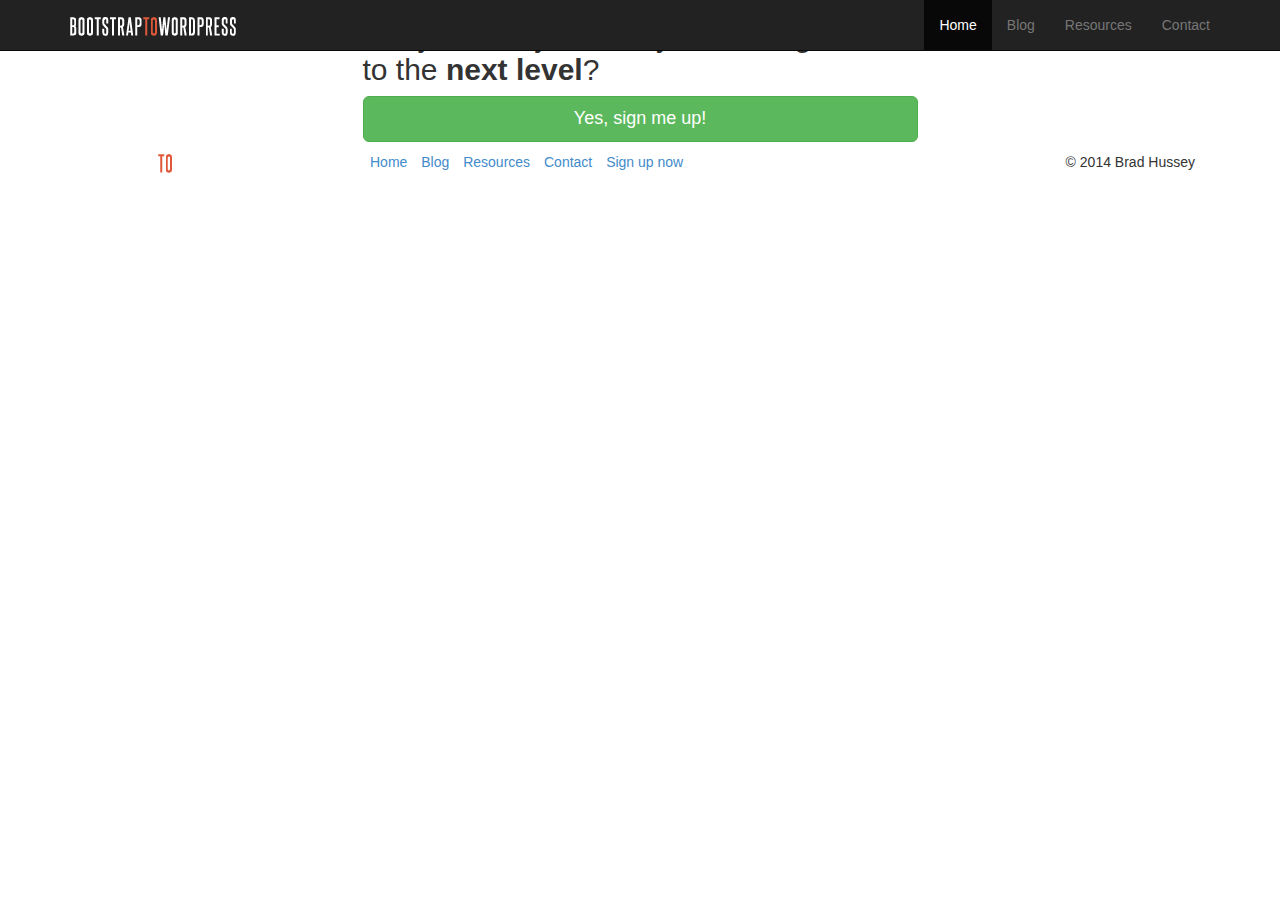
==== blog.html @ 0fec004d "Lecture 30: Code the Basic Markup Structure [deliver #113235085]" ====
<!DOCTYPE html>

<html lang="en">
<head>
    <meta http-equiv="Content-Type" content="text/html; charset=UTF-8">
    <meta charset="utf-8">
    <meta http-equiv="X-UA-Compatible" content="IE=edge">
    <meta name="viewport" content="width=device-width, initial-scale=1">
    <meta name="description" content="">
    <meta name="author" content="">
    <link rel="icon" href="img/favicon.ico">

    <title>Blog | Bootstrap to Wordpress</title>

    <!-- Bootstrap core CSS -->
    <link href="assets/css/bootstrap.min.css" rel="stylesheet">

    <!-- Font Awesome Icons -->
    <link href="assets/css/font-awesome/css/font-awesome.min.css" rel="stylesheet">
    <link href="assets/css/font-awesome/css/font-awesome-ie7.min.css" rel="stylesheet">

    <!-- Custom CSS -->
    <link href="assets/css/custom.css" rel="stylesheet">

    <!-- Google Fonts -->
    <link href='http://fonts.googleapis.com/css?family=Raleway:400,700' rel='stylesheet' type='text/css'>

    <!-- HTML5 shim and Respond.js IE8 support of HTML5 elements and media queries -->
    <!--[if lt IE 9]>
    <script src="https://oss.maxcdn.com/html5shiv/3.7.2/html5shiv.min.js"></script>
    <script src="https://oss.maxcdn.com/respond/1.4.2/respond.min.js"></script>
    <![endif]-->

</head>
<body>

<header class="site-header" role="banner">

    <!--Navbar-->
    <div class="navbar-wrapper">

        <div class="navbar navbar-inverse navbar-fixed-top" role="navigation">

            <div class="container">
                <div class="navbar-header">
                    <button type="button" class="navbar-toggle" data-toggle="collapse" data-target=".navbar-collapse">
                        <span class="sr-only">Toggle navigation</span>
                        <span class="icon-bar"></span>
                        <span class="icon-bar"></span>
                        <span class="icon-bar"></span>
                    </button>

                    <a class="navbar-brand" href="#"><img src="assets/img/logo.png" alt="Bootstrap to Wordpress"></a>

                </div>

                <div class="navbar-collapse collapse">
                    <ul class="nav navbar-nav navbar-right">
                        <li class="active"><a href="/">Home</a></li>
                        <li><a href="blog.html">Blog</a></li>
                        <li><a href="bresources.html">Resources</a></li>
                        <li><a href="contact.html">Contact</a></li>

                    </ul>
                </div>
            </div>
        </div>

    </div>

</header>



<!-- SIGN UP SECTION
	================================================== -->
<section id="signup" data-type="background" data-speed="5">
    <div class="container">
        <div class="row">
            <div class="col-sm-6 col-sm-offset-3">
                <h2>Are you ready to take your coding skills to the <strong>next level</strong>?</h2>
                <p><a href="" class="btn btn-lg btn-block btn-success">Yes, sign me up!</a></p>
            </div><!-- end col -->
        </div><!-- row -->
    </div><!-- container -->
</section><!-- signup -->


<!-- FOOTER
	================================================== -->
<footer>
    <div class="container">
        <div class="col-sm-3">
            <p><a href="/"><img src="assets/img/logo.png" alt="Bootstrap to Wordpress"></a></p>
        </div><!-- end col -->
        <div class="col-sm-6">
            <nav>
                <ul class="list-unstyled list-inline">
                    <li><a href="">Home</a></li>
                    <li><a href="">Blog</a></li>
                    <li><a href="">Resources</a></li>
                    <li><a href="">Contact</a></li>
                    <li class="signup-link"><a href="">Sign up now</a></li>
                </ul>
            </nav>
        </div><!-- end col -->
        <div class="col-sm-3">
            <p class="pull-right">&copy; 2014 Brad Hussey</p>
        </div><!-- end col -->
    </div><!-- container -->
</footer>


<!-- MODAL
================================================== -->
<div class="modal fade" id="myModal" tabindex="-1" role="dialog" aria-labelledby="myModalLabel" aria-hidden="true">
    <div class="modal-dialog">
        <div class="modal-content">
            <div class="modal-header">
                <button type="button" class="close" data-dismiss="modal"><span aria-hidden="true">&times;</span><span class="sr-only">Close</span></button>
                <h4 class="modal-title" id="myModalLabel"><span class="glyphicon glyphicon-envelope-alt"></span> Subscribe to our Mailing List</h4>
            </div>
            <div class="modal-body">
                <p>Simply enter your name and email! As a thank you for joining us, we're going to give you one of our best-selling courses, <em>for free!</em></p>

                <form class="form-inline" role="form">
                    <div class="form-group">
                        <label class="sr-only" for="subscribe-name">Your first name</label>
                        <input type="text" class="form-control" id="subscribe-name" placeholder="Your first name">
                    </div>
                    <div class="form-group">
                        <label class="sr-only" for="subscribe-email">and your email</label>
                        <input type="text" class="form-control" id="subscribe-email" placeholder="and your email">
                    </div>
                    <input type="submit" class="btn btn-danger" value="Subscribe!">
                </form>

                <hr>

                <p><small>By providing your email you consent to receiving occasional promotional emails &amp; newsletters. <br>No Spam. Just good stuff. We respect your privacy &amp; you may unsubscribe at any time.</small></p>
            </div><!-- modal-body -->
        </div><!-- modal-content -->
    </div><!-- modal-dialog -->
</div><!-- modal -->


<!-- Bootstrap core JavaScript
================================================== -->
<!-- Placed at the end of the document so the pages load faster -->
<script src="//ajax.googleapis.com/ajax/libs/jquery/1.11.1/jquery.min.js"></script>
<script src="assets/js/jquery-2.1.1.min.js"></script>
<script src="assets/js/bootstrap.min.js"></script>

<script src="assets/js/main.js"></script>

</body>
</html>
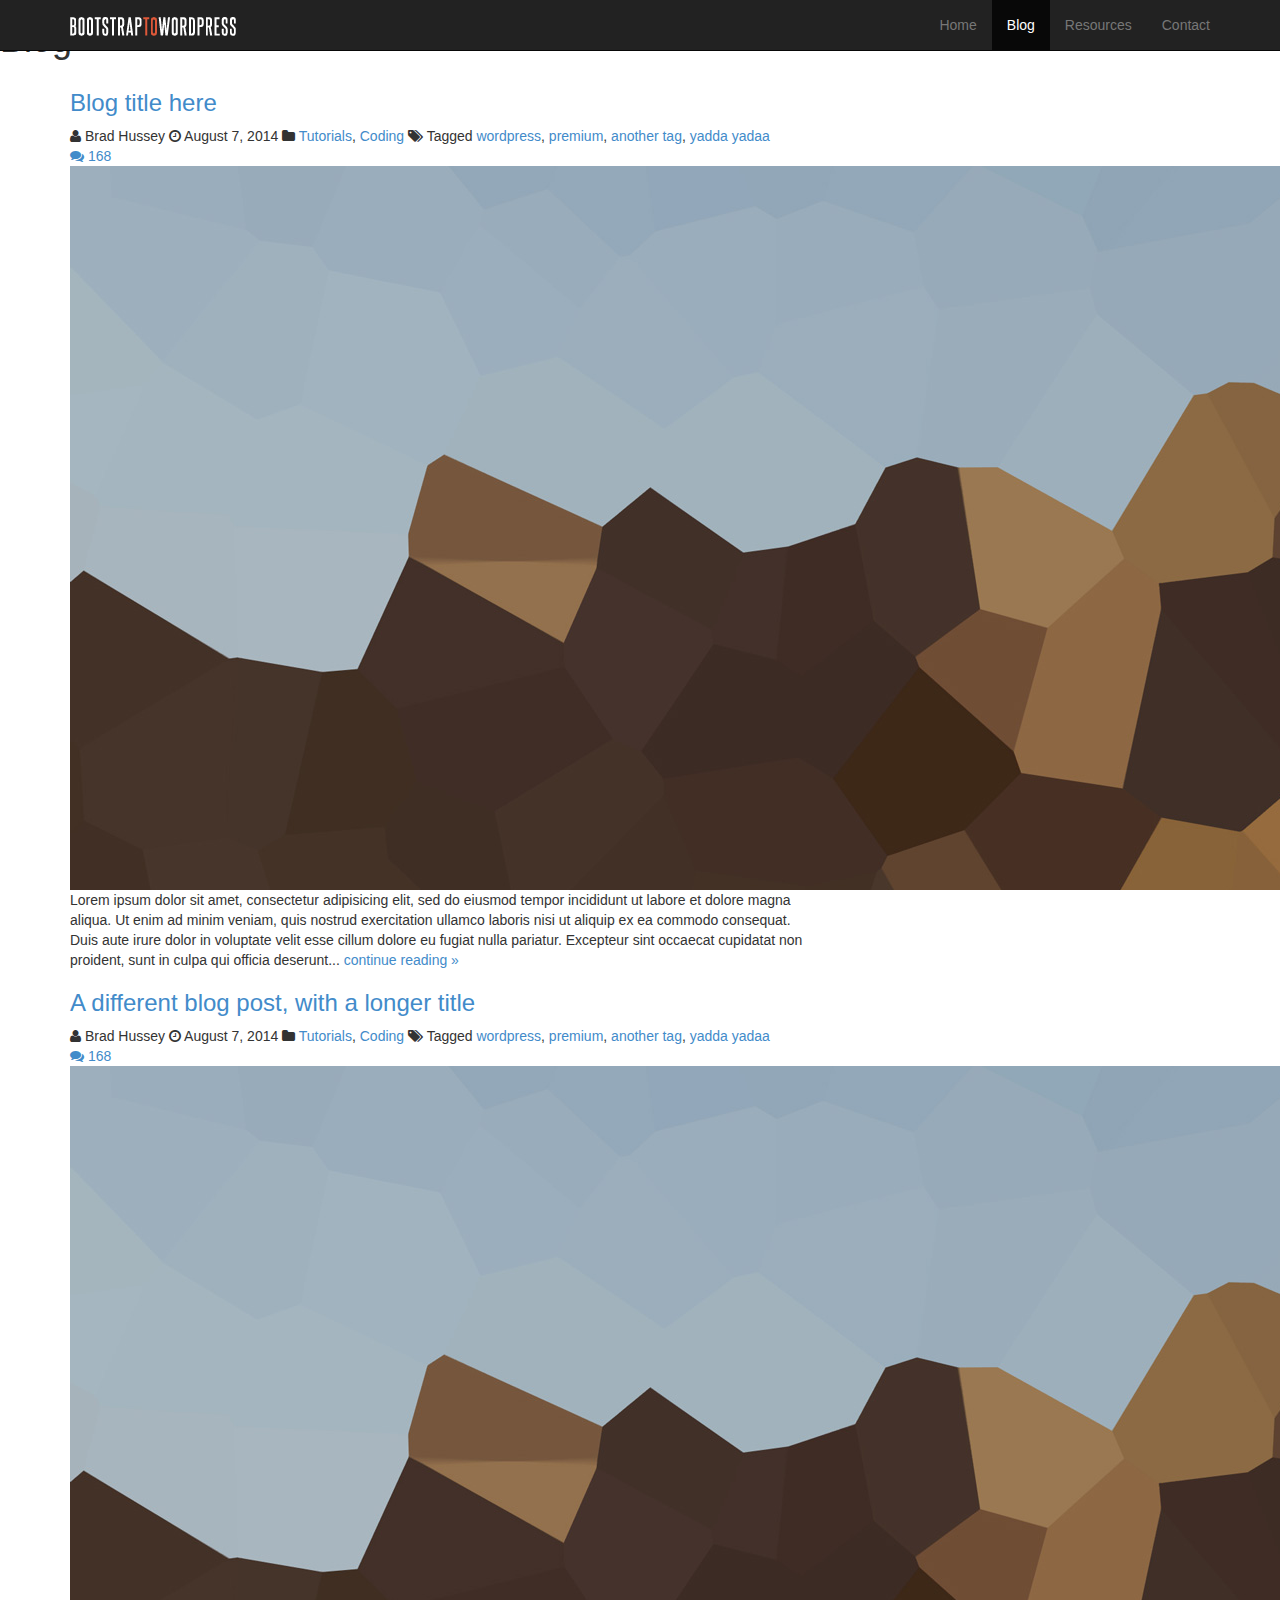
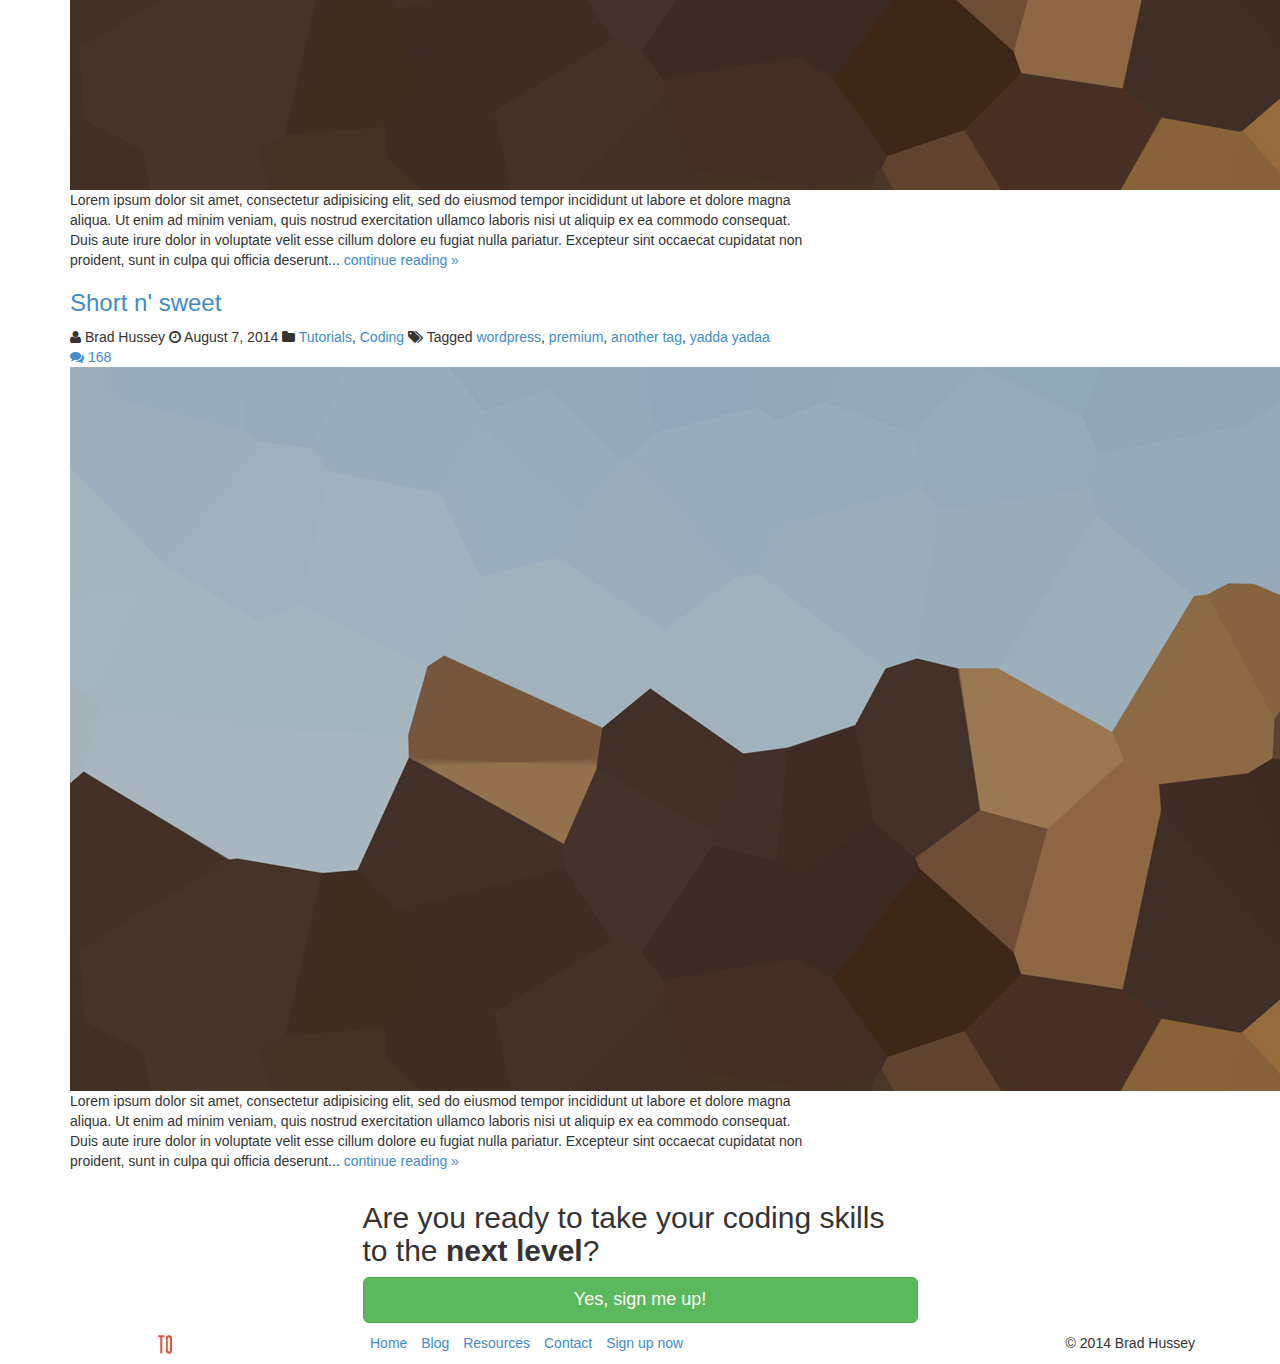
==== commit 9a237f4e: "Lecture 31: Code the Blog Excerpts with HTML [deliver #113235119]" ====
--- a/blog.html
+++ b/blog.html
@@ -32,15 +32,15 @@
     <![endif]-->
 
 </head>
-<body>
+<body class="blog">
 
 <header class="site-header" role="banner">
 
-    <!--Navbar-->
+    <!-- NAVBAR
+    ================================================== -->
     <div class="navbar-wrapper">
 
         <div class="navbar navbar-inverse navbar-fixed-top" role="navigation">
-
             <div class="container">
                 <div class="navbar-header">
                     <button type="button" class="navbar-toggle" data-toggle="collapse" data-target=".navbar-collapse">
@@ -49,109 +49,180 @@
                         <span class="icon-bar"></span>
                         <span class="icon-bar"></span>
                     </button>
-
-                    <a class="navbar-brand" href="#"><img src="assets/img/logo.png" alt="Bootstrap to Wordpress"></a>
-
+                    <a class="navbar-brand" href="/"><img src="assets/img/logo.png" alt="Bootstrap to Wordpress"></a>
                 </div>
-
                 <div class="navbar-collapse collapse">
                     <ul class="nav navbar-nav navbar-right">
-                        <li class="active"><a href="/">Home</a></li>
-                        <li><a href="blog.html">Blog</a></li>
-                        <li><a href="bresources.html">Resources</a></li>
+                        <li><a href="index.html">Home</a></li>
+                        <li class="active"><a href="blog.html">Blog</a></li>
+                        <li><a href="resources.html">Resources</a></li>
                         <li><a href="contact.html">Contact</a></li>
-
                     </ul>
                 </div>
             </div>
         </div>
 
     </div>
-
 </header>
 
-
-
-<!-- SIGN UP SECTION
+<section class="feature-image feature-image-default-alt" data-type="background" data-speed="2">
+    <h1 class="page-title">Blog</h1>
+</section>
+<!-- BLOG CONTENT
 	================================================== -->
-<section id="signup" data-type="background" data-speed="5">
-    <div class="container">
-        <div class="row">
-            <div class="col-sm-6 col-sm-offset-3">
-                <h2>Are you ready to take your coding skills to the <strong>next level</strong>?</h2>
-                <p><a href="" class="btn btn-lg btn-block btn-success">Yes, sign me up!</a></p>
-            </div><!-- end col -->
-        </div><!-- row -->
-    </div><!-- container -->
-</section><!-- signup -->
-
-
-<!-- FOOTER
-	================================================== -->
-<footer>
-    <div class="container">
-        <div class="col-sm-3">
-            <p><a href="/"><img src="assets/img/logo.png" alt="Bootstrap to Wordpress"></a></p>
-        </div><!-- end col -->
-        <div class="col-sm-6">
-            <nav>
-                <ul class="list-unstyled list-inline">
-                    <li><a href="">Home</a></li>
-                    <li><a href="">Blog</a></li>
-                    <li><a href="">Resources</a></li>
-                    <li><a href="">Contact</a></li>
-                    <li class="signup-link"><a href="">Sign up now</a></li>
-                </ul>
-            </nav>
-        </div><!-- end col -->
-        <div class="col-sm-3">
-            <p class="pull-right">&copy; 2014 Brad Hussey</p>
-        </div><!-- end col -->
-    </div><!-- container -->
-</footer>
-
-
-<!-- MODAL
-================================================== -->
-<div class="modal fade" id="myModal" tabindex="-1" role="dialog" aria-labelledby="myModalLabel" aria-hidden="true">
-    <div class="modal-dialog">
-        <div class="modal-content">
-            <div class="modal-header">
-                <button type="button" class="close" data-dismiss="modal"><span aria-hidden="true">&times;</span><span class="sr-only">Close</span></button>
-                <h4 class="modal-title" id="myModalLabel"><span class="glyphicon glyphicon-envelope-alt"></span> Subscribe to our Mailing List</h4>
-            </div>
-            <div class="modal-body">
-                <p>Simply enter your name and email! As a thank you for joining us, we're going to give you one of our best-selling courses, <em>for free!</em></p>
-
-                <form class="form-inline" role="form">
-                    <div class="form-group">
-                        <label class="sr-only" for="subscribe-name">Your first name</label>
-                        <input type="text" class="form-control" id="subscribe-name" placeholder="Your first name">
+<div class="container">
+    <div class="row" id="primary">
+
+        <main id="content" class="col-sm-8" role="main">
+
+            <article class="post">
+                <header>
+                    <h3><a href="post.html">Blog title here</a></h3>
+                    <div class="post-details">
+                        <i class="fa fa-user"></i> Brad Hussey
+                        <i class="fa fa-clock-o"></i> <time>August 7, 2014</time>
+                        <i class="fa fa-folder"></i> <a href="">Tutorials</a>, <a href="">Coding</a>
+                        <i class="fa fa-tags"></i> Tagged <a href="">wordpress</a>, <a href="">premium</a>, <a href="">another tag</a>, <a href="">yadda yadaa</a>
+
+                        <div class="post-comments-badge">
+                            <a href=""><i class="fa fa-comments"></i> 168</a>
+                        </div><!-- post-comments-badge -->
+                    </div><!-- post-details -->
+                </header>
+                <div class="post-image">
+                    <img src="assets/img/hero-bg.jpg">
+                </div><!-- post-image -->
+                <div class="post-excerpt">
+                    <p>Lorem ipsum dolor sit amet, consectetur adipisicing elit, sed do eiusmod tempor incididunt ut labore et dolore magna aliqua. Ut enim ad minim veniam, quis nostrud exercitation ullamco laboris nisi ut aliquip ex ea commodo consequat. Duis aute irure dolor in voluptate velit esse cillum dolore eu fugiat nulla pariatur. Excepteur sint occaecat cupidatat non proident, sunt in culpa qui officia deserunt... <a href="post.html">continue reading &raquo;</a></p>
+                </div><!-- post-excerpt -->
+            </article><!-- post -->
+
+            <article class="post">
+                <header>
+                    <h3><a href="">A different blog post, with a longer title</a></h3>
+                    <div class="post-details">
+                        <i class="fa fa-user"></i> Brad Hussey
+                        <i class="fa fa-clock-o"></i> <time>August 7, 2014</time>
+                        <i class="fa fa-folder"></i> <a href="">Tutorials</a>, <a href="">Coding</a>
+                        <i class="fa fa-tags"></i> Tagged <a href="">wordpress</a>, <a href="">premium</a>, <a href="">another tag</a>, <a href="">yadda yadaa</a>
+
+                        <div class="post-comments-badge">
+                            <a href=""><i class="fa fa-comments"></i> 168</a>
+                        </div><!-- post-comments-badge -->
+                    </div><!-- post-details -->
+                </header>
+                <div class="post-image">
+                    <img src="assets/img/hero-bg.jpg">
+                </div><!-- post-image -->
+                <div class="post-excerpt">
+                    <p>Lorem ipsum dolor sit amet, consectetur adipisicing elit, sed do eiusmod tempor incididunt ut labore et dolore magna aliqua. Ut enim ad minim veniam, quis nostrud exercitation ullamco laboris nisi ut aliquip ex ea commodo consequat. Duis aute irure dolor in voluptate velit esse cillum dolore eu fugiat nulla pariatur. Excepteur sint occaecat cupidatat non proident, sunt in culpa qui officia deserunt... <a href="post.html">continue reading &raquo;</a></p>
+                </div><!-- post-excerpt -->
+            </article><!-- post -->
+
+            <article class="post">
+                <header>
+                    <h3><a href="">Short n' sweet</a></h3>
+                    <div class="post-details">
+                        <i class="fa fa-user"></i> Brad Hussey
+                        <i class="fa fa-clock-o"></i> <time>August 7, 2014</time>
+                        <i class="fa fa-folder"></i> <a href="">Tutorials</a>, <a href="">Coding</a>
+                        <i class="fa fa-tags"></i> Tagged <a href="">wordpress</a>, <a href="">premium</a>, <a href="">another tag</a>, <a href="">yadda yadaa</a>
+
+                        <div class="post-comments-badge">
+                            <a href=""><i class="fa fa-comments"></i> 168</a>
+                        </div><!-- post-comments-badge -->
+                    </div><!-- post-details -->
+                </header>
+                <div class="post-image">
+                    <img src="assets/img/hero-bg.jpg">
+                </div><!-- post-image -->
+                <div class="post-excerpt">
+                    <p>Lorem ipsum dolor sit amet, consectetur adipisicing elit, sed do eiusmod tempor incididunt ut labore et dolore magna aliqua. Ut enim ad minim veniam, quis nostrud exercitation ullamco laboris nisi ut aliquip ex ea commodo consequat. Duis aute irure dolor in voluptate velit esse cillum dolore eu fugiat nulla pariatur. Excepteur sint occaecat cupidatat non proident, sunt in culpa qui officia deserunt... <a href="post.html">continue reading &raquo;</a></p>
+                </div><!-- post-excerpt -->
+            </article><!-- post -->
+
+        </main><!-- content -->
+
+        <!-- SIGN UP SECTION
+            ================================================== -->
+        <section id="signup" data-type="background" data-speed="5">
+            <div class="container">
+                <div class="row">
+                    <div class="col-sm-6 col-sm-offset-3">
+                        <h2>Are you ready to take your coding skills to the <strong>next level</strong>?</h2>
+                        <p><a href="" class="btn btn-lg btn-block btn-success">Yes, sign me up!</a></p>
+                    </div><!-- end col -->
+                </div><!-- row -->
+            </div><!-- container -->
+        </section><!-- signup -->
+
+
+        <!-- FOOTER
+            ================================================== -->
+        <footer>
+            <div class="container">
+                <div class="col-sm-3">
+                    <p><a href="/"><img src="assets/img/logo.png" alt="Bootstrap to Wordpress"></a></p>
+                </div><!-- end col -->
+                <div class="col-sm-6">
+                    <nav>
+                        <ul class="list-unstyled list-inline">
+                            <li><a href="">Home</a></li>
+                            <li><a href="">Blog</a></li>
+                            <li><a href="">Resources</a></li>
+                            <li><a href="">Contact</a></li>
+                            <li class="signup-link"><a href="">Sign up now</a></li>
+                        </ul>
+                    </nav>
+                </div><!-- end col -->
+                <div class="col-sm-3">
+                    <p class="pull-right">&copy; 2014 Brad Hussey</p>
+                </div><!-- end col -->
+            </div><!-- container -->
+        </footer>
+
+
+        <!-- MODAL
+        ================================================== -->
+        <div class="modal fade" id="myModal" tabindex="-1" role="dialog" aria-labelledby="myModalLabel" aria-hidden="true">
+            <div class="modal-dialog">
+                <div class="modal-content">
+                    <div class="modal-header">
+                        <button type="button" class="close" data-dismiss="modal"><span aria-hidden="true">&times;</span><span class="sr-only">Close</span></button>
+                        <h4 class="modal-title" id="myModalLabel"><span class="glyphicon glyphicon-envelope-alt"></span> Subscribe to our Mailing List</h4>
                     </div>
-                    <div class="form-group">
-                        <label class="sr-only" for="subscribe-email">and your email</label>
-                        <input type="text" class="form-control" id="subscribe-email" placeholder="and your email">
-                    </div>
-                    <input type="submit" class="btn btn-danger" value="Subscribe!">
-                </form>
-
-                <hr>
-
-                <p><small>By providing your email you consent to receiving occasional promotional emails &amp; newsletters. <br>No Spam. Just good stuff. We respect your privacy &amp; you may unsubscribe at any time.</small></p>
-            </div><!-- modal-body -->
-        </div><!-- modal-content -->
-    </div><!-- modal-dialog -->
-</div><!-- modal -->
-
-
-<!-- Bootstrap core JavaScript
-================================================== -->
-<!-- Placed at the end of the document so the pages load faster -->
-<script src="//ajax.googleapis.com/ajax/libs/jquery/1.11.1/jquery.min.js"></script>
-<script src="assets/js/jquery-2.1.1.min.js"></script>
-<script src="assets/js/bootstrap.min.js"></script>
-
-<script src="assets/js/main.js"></script>
+                    <div class="modal-body">
+                        <p>Simply enter your name and email! As a thank you for joining us, we're going to give you one of our best-selling courses, <em>for free!</em></p>
+
+                        <form class="form-inline" role="form">
+                            <div class="form-group">
+                                <label class="sr-only" for="subscribe-name">Your first name</label>
+                                <input type="text" class="form-control" id="subscribe-name" placeholder="Your first name">
+                            </div>
+                            <div class="form-group">
+                                <label class="sr-only" for="subscribe-email">and your email</label>
+                                <input type="text" class="form-control" id="subscribe-email" placeholder="and your email">
+                            </div>
+                            <input type="submit" class="btn btn-danger" value="Subscribe!">
+                        </form>
+
+                        <hr>
+
+                        <p><small>By providing your email you consent to receiving occasional promotional emails &amp; newsletters. <br>No Spam. Just good stuff. We respect your privacy &amp; you may unsubscribe at any time.</small></p>
+                    </div><!-- modal-body -->
+                </div><!-- modal-content -->
+            </div><!-- modal-dialog -->
+        </div><!-- modal -->
+
+
+        <!-- Bootstrap core JavaScript
+        ================================================== -->
+        <!-- Placed at the end of the document so the pages load faster -->
+        <script src="//ajax.googleapis.com/ajax/libs/jquery/1.11.1/jquery.min.js"></script>
+        <script src="assets/js/jquery-2.1.1.min.js"></script>
+        <script src="assets/js/bootstrap.min.js"></script>
+
+        <script src="assets/js/main.js"></script>
 
 </body>
 </html>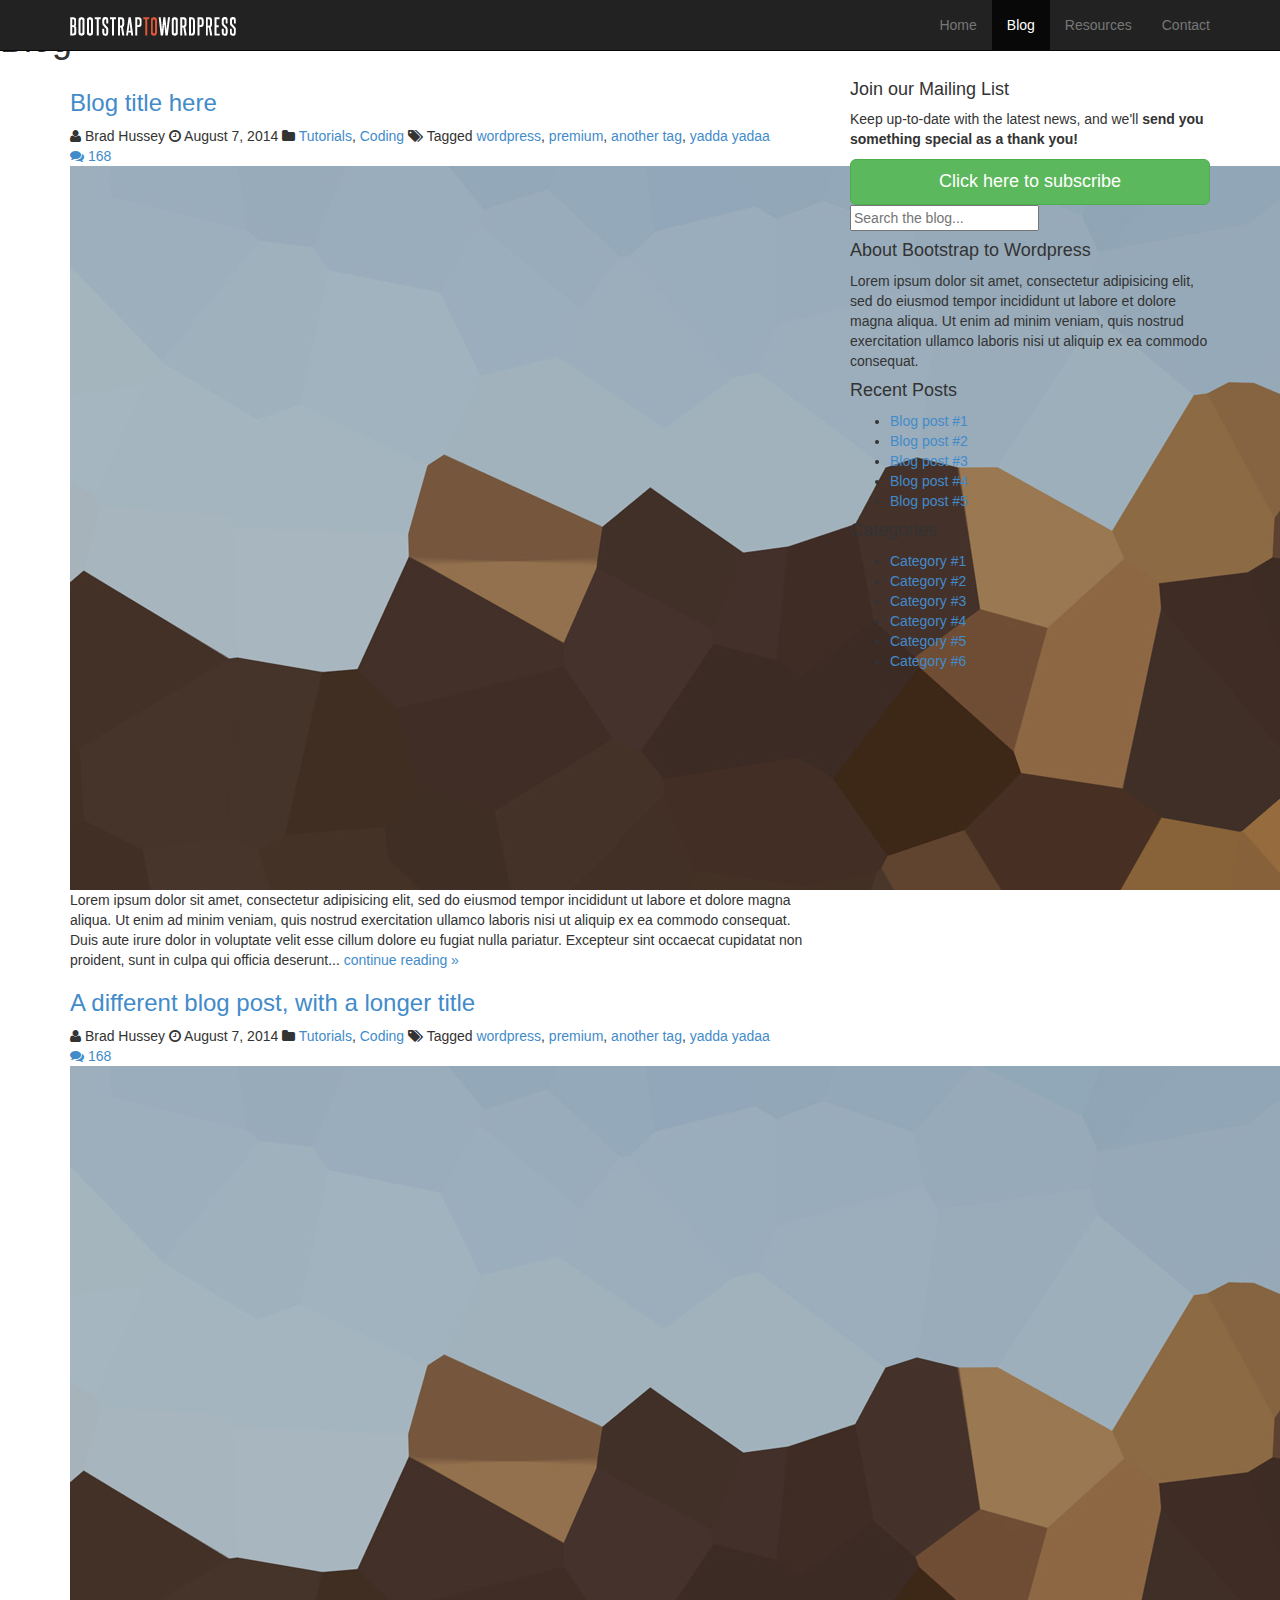
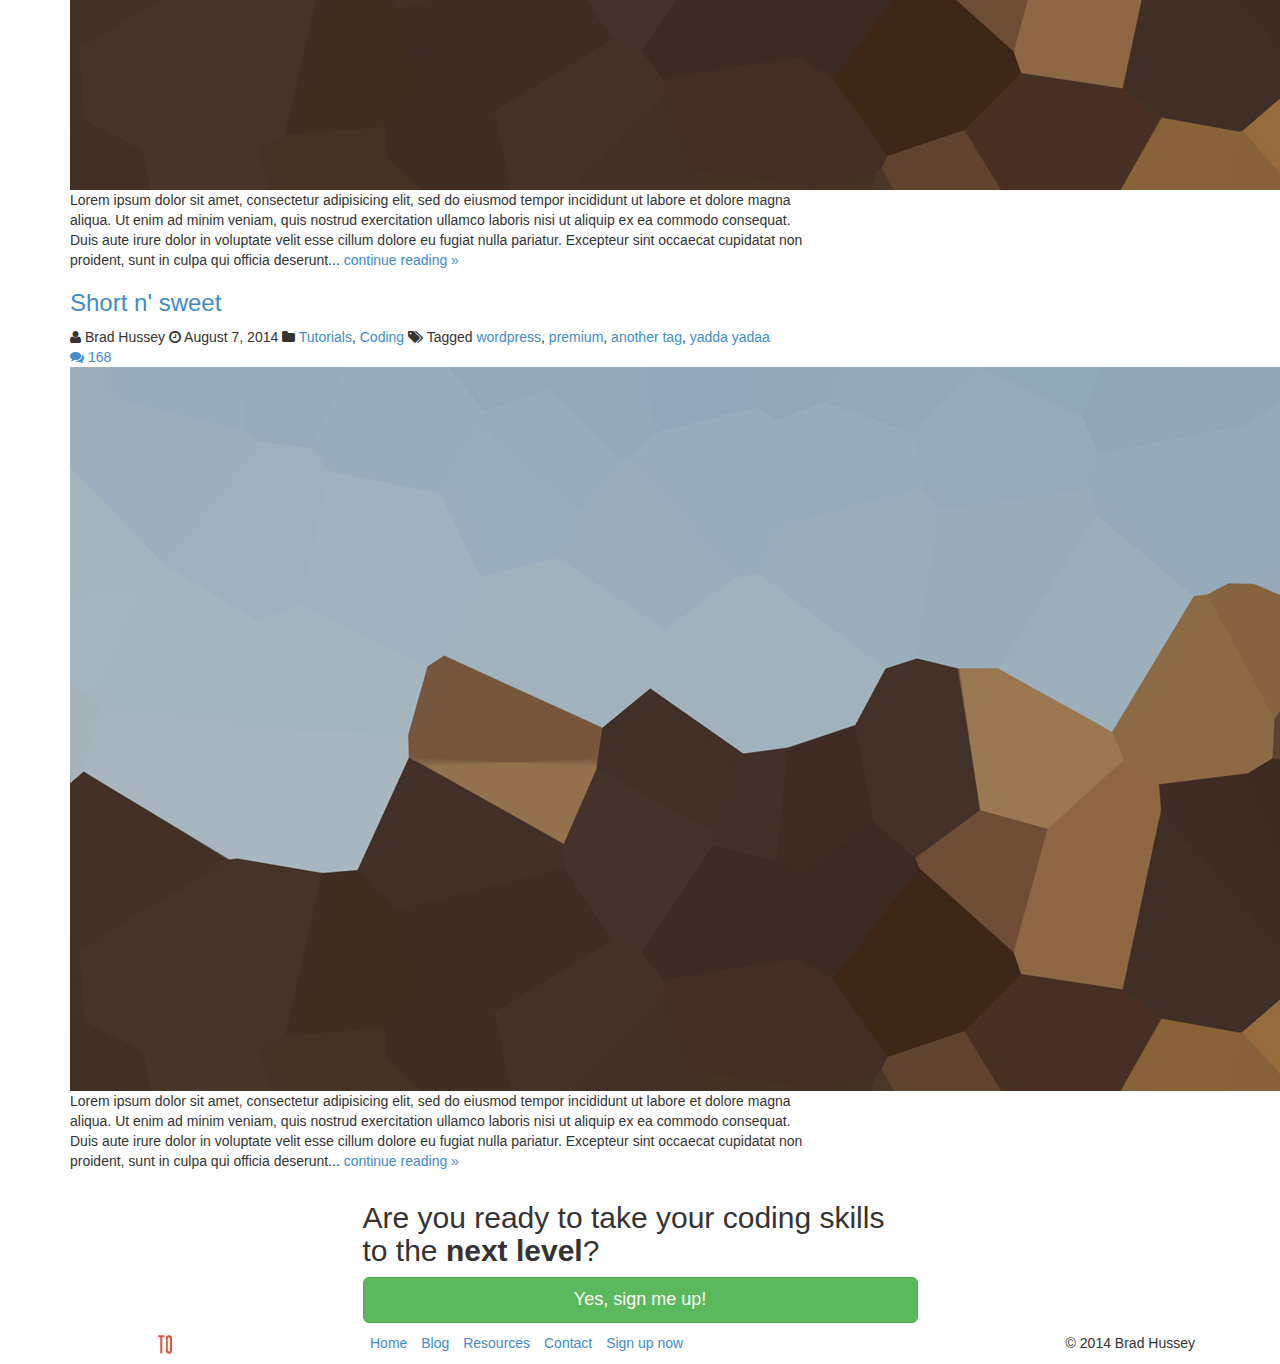
==== commit 5e902caf: "Lecture 33: Code and Style the Sidebar & Widgets [deliver #113235193]" ====
--- a/blog.html
+++ b/blog.html
@@ -1,4 +1,5 @@
 <!DOCTYPE html>
+
 
 <html lang="en">
 <head>
@@ -142,6 +143,58 @@
             </article><!-- post -->
 
         </main><!-- content -->
+
+        <!-- SIDEBAR
+      +        ================================================== -->
+                <aside class="col-sm-4">
+
+                    <div class="widget">
+                        <h4>Join our Mailing List</h4>
+                        <p>Keep up-to-date with the latest news, and we'll <strong>send you something special as a thank you!</strong></p>
+                        <button class="btn btn-success btn-lg btn-block" data-toggle="modal" data-target="#myModal">
+                            Click here to subscribe
+                        </button>
+                    </div><!-- widget -->
+
+                    <div class="widget">
+                        <form role="form" class="search-form">
+                            <label for="sidebar-search" class="sr-only">Search the blog</label>
+                            <input type="text" placeholder="Search the blog..." id="sidebar-search">
+                        </form>
+                    </div><!-- widget -->
+
+                    <div class="widget">
+                        <h4>About Bootstrap to Wordpress</h4>
+                        <p>Lorem ipsum dolor sit amet, consectetur adipisicing elit, sed do eiusmod tempor incididunt ut labore et dolore magna aliqua. Ut enim ad minim veniam, quis nostrud exercitation ullamco laboris nisi ut aliquip ex ea commodo consequat.</p>
+                    </div><!-- widget -->
+
+                    <div class="widget">
+                        <h4>Recent Posts</h4>
+                        <ul>
+                            <li><a href="">Blog post #1</a></li>
+                            <li><a href="">Blog post #2</a></li>
+                            <li><a href="">Blog post #3</a></li>
+                            <li><a href="">Blog post #4</a></li>
+                            <li><a href="">Blog post #5</a></li>
+                        </ul>
+                    </div><!-- widget -->
+
+                    <div class="widget">
+                        <h4>Categories</h4>
+                        <ul>
+                            <li><a href="">Category #1</a></li>
+                            <li><a href="">Category #2</a></li>
+                            <li><a href="">Category #3</a></li>
+                            <li><a href="">Category #4</a></li>
+                            <li><a href="">Category #5</a></li>
+                            <li><a href="">Category #6</a></li>
+                        </ul>
+                    </div><!-- widget -->
+
+                </aside>
+
+            </div><!-- primary -->
+    </div><!-- container -->
 
         <!-- SIGN UP SECTION
             ================================================== -->
